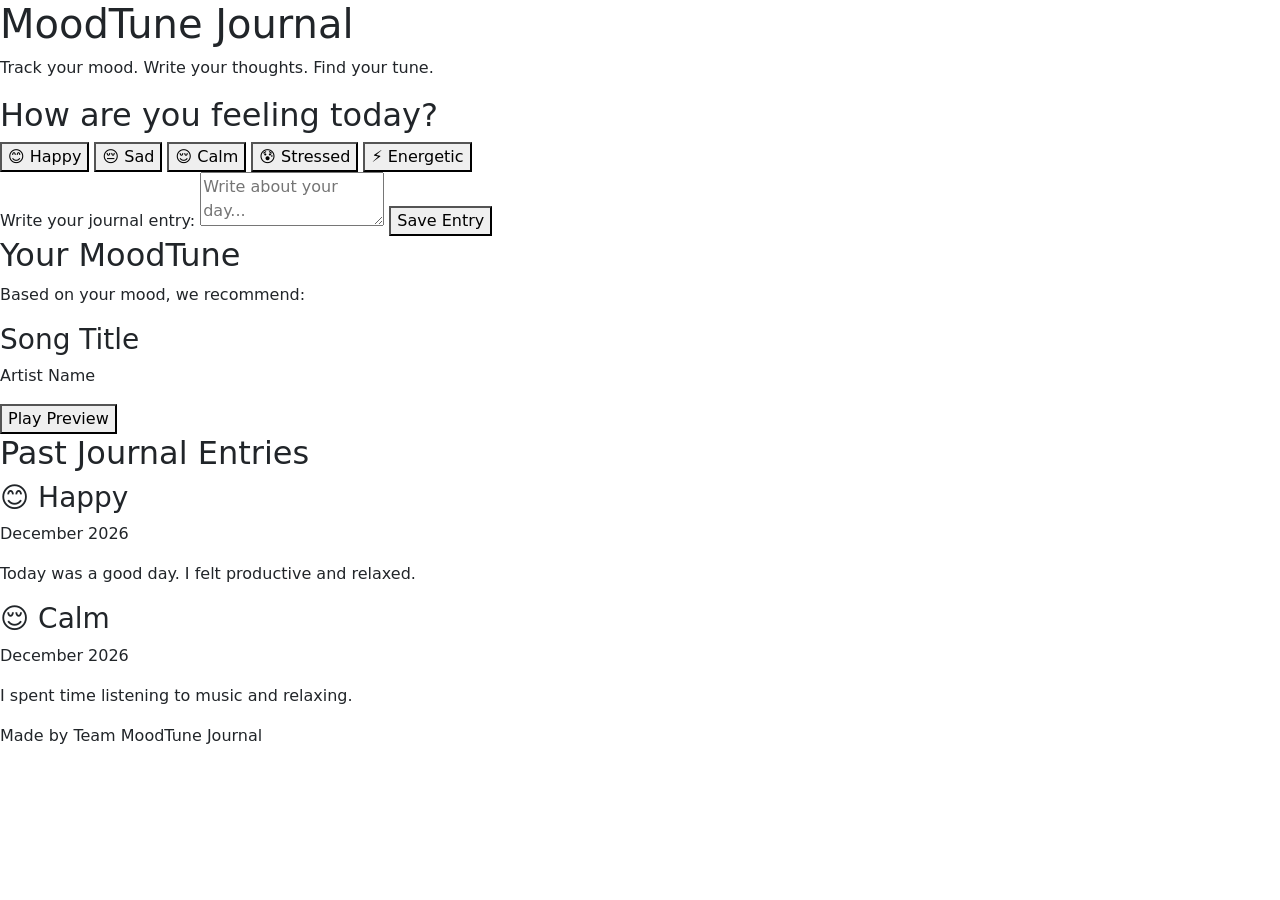
==== Final_Project/index.html @ e27b3568 "started on final project..." ====
<!DOCTYPE html>
<html lang="en">
<head>
  <meta charset="UTF-8" />
  <meta name="viewport" content="width=device-width, initial-scale=1.0" />
  <title>MoodTune Journal</title>
  <link rel="stylesheet" href="https://cdn.jsdelivr.net/npm/bootstrap-icons@1.13.1/font/bootstrap-icons.min.css">
    <link href="https://cdn.jsdelivr.net/npm/bootstrap@5.3.8/dist/css/bootstrap.min.css" rel="stylesheet"
        integrity="sha384-sRIl4kxILFvY47J16cr9ZwB07vP4J8+LH7qKQnuqkuIAvNWLzeN8tE5YBujZqJLB" crossorigin="anonymous">
    <script src="https://cdn.jsdelivr.net/npm/bootstrap@5.3.8/dist/js/bootstrap.bundle.min.js"></script>
  <link rel="stylesheet" href="css.css" />
</head>
<body>

    

  <header>
    <h1>MoodTune Journal</h1>
    <p>Track your mood. Write your thoughts. Find your tune.</p>
  </header>

  <main>
    <section class="journal-card">
      <h2>How are you feeling today?</h2>

      <div class="mood-buttons">
        <button>😊 Happy</button>
        <button>😔 Sad</button>
        <button>😌 Calm</button>
        <button>😰 Stressed</button>
        <button>⚡ Energetic</button>
      </div>

      <label for="journal-entry">Write your journal entry:</label>
      <textarea id="journal-entry" placeholder="Write about your day..."></textarea>

      <button class="save-btn">Save Entry</button>
    </section>

    <section class="music-card">
      <h2>Your MoodTune</h2>
      <p>Based on your mood, we recommend:</p>

      <div class="song-box">
        <h3>Song Title</h3>
        <p>Artist Name</p>
        <button>Play Preview</button>
      </div>
    </section>

    <section class="entries-card">
      <h2>Past Journal Entries</h2>

      <div class="entry">
        <h3>😊 Happy</h3>
        <p class="date">December 2026</p>
        <p>Today was a good day. I felt productive and relaxed.</p>
      </div>

      <div class="entry">
        <h3>😌 Calm</h3>
        <p class="date">December 2026</p>
        <p>I spent time listening to music and relaxing.</p>
      </div>
    </section>
  </main>

  <footer>
    <p>Made by Team MoodTune Journal</p>
  </footer>

</body>
</html>
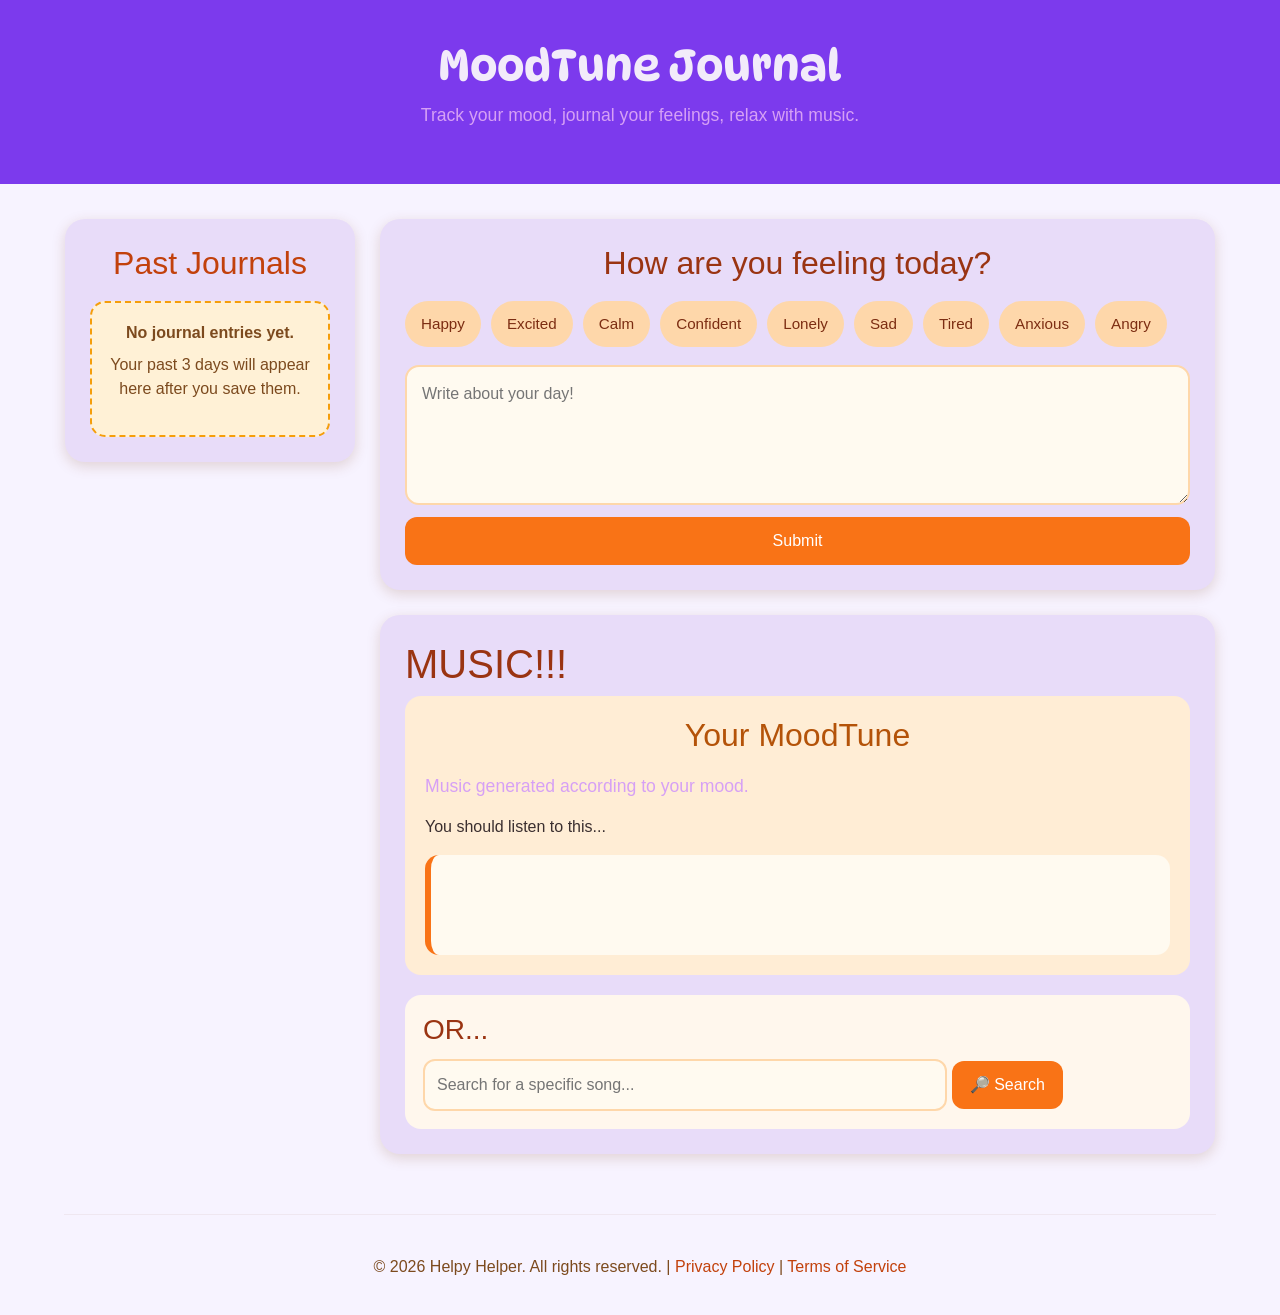
==== commit 4b2d318f: "css changes" ====
--- a/Final_Project/index.html
+++ b/Final_Project/index.html
@@ -1,73 +1,117 @@
 <!DOCTYPE html>
 <html lang="en">
+
 <head>
   <meta charset="UTF-8" />
   <meta name="viewport" content="width=device-width, initial-scale=1.0" />
   <title>MoodTune Journal</title>
+  <link rel="preconnect" href="https://fonts.googleapis.com">
+  <link rel="preconnect" href="https://fonts.gstatic.com" crossorigin>
+  <link href="https://fonts.googleapis.com/css2?family=DynaPuff:wght@400..700&display=swap" rel="stylesheet">
   <link rel="stylesheet" href="https://cdn.jsdelivr.net/npm/bootstrap-icons@1.13.1/font/bootstrap-icons.min.css">
-    <link href="https://cdn.jsdelivr.net/npm/bootstrap@5.3.8/dist/css/bootstrap.min.css" rel="stylesheet"
-        integrity="sha384-sRIl4kxILFvY47J16cr9ZwB07vP4J8+LH7qKQnuqkuIAvNWLzeN8tE5YBujZqJLB" crossorigin="anonymous">
-    <script src="https://cdn.jsdelivr.net/npm/bootstrap@5.3.8/dist/js/bootstrap.bundle.min.js"></script>
+  <!-- BOOTSTRAP -->
+  <link href="https://cdn.jsdelivr.net/npm/bootstrap@5.3.8/dist/css/bootstrap.min.css" rel="stylesheet"
+    integrity="sha384-sRIl4kxILFvY47J16cr9ZwB07vP4J8+LH7qKQnuqkuIAvNWLzeN8tE5YBujZqJLB" crossorigin="anonymous">
+  <script src="https://cdn.jsdelivr.net/npm/bootstrap@5.3.8/dist/js/bootstrap.bundle.min.js"></script>
   <link rel="stylesheet" href="css.css" />
+  <script src="script.js"></script>
 </head>
+
 <body>
 
-    
+  <!-- Header -->
+  <header>
+  <h1 class="logo">MoodTune Journal</h1>
+  <p class="subtext">Track your mood, journal your feelings, relax with music.</p>
 
-  <header>
-    <h1>MoodTune Journal</h1>
-    <p>Track your mood. Write your thoughts. Find your tune.</p>
-  </header>
+  <button type="button" id="history-toggle-btn" class="history-toggle-btn">
+    View Past Journals
+  </button>
+</header>
 
-  <main>
-    <section class="journal-card">
-      <h2>How are you feeling today?</h2>
+  <main class="app-layout">
 
-      <div class="mood-buttons">
-        <button>😊 Happy</button>
-        <button>😔 Sad</button>
-        <button>😌 Calm</button>
-        <button>😰 Stressed</button>
-        <button>⚡ Energetic</button>
+    <!-- History Sidebar -->
+    <aside class="past-journal-sidebar">
+      <h2>Past Journals</h2>
+
+      <!-- Placeholder shown when there are no saved entries -->
+      <div id="empty-placeholder" class="placeholder-card">
+        <p>No journal entries yet.</p>
+        <p>Your past 3 days will appear here after you save them.</p>
       </div>
 
-      <label for="journal-entry">Write your journal entry:</label>
-      <textarea id="journal-entry" placeholder="Write about your day..."></textarea>
+      <!-- Journal cards will be added here by JavaScript -->
+      <div id="past-journal-list" class="past-journal-list"></div>
+    </aside>
 
-      <button class="save-btn">Save Entry</button>
-    </section>
+    <div class="main-content">
 
-    <section class="music-card">
-      <h2>Your MoodTune</h2>
-      <p>Based on your mood, we recommend:</p>
+      <!-- Feeling + Journal Section -->
+      <section class="journal">
+        <h2>How are you feeling today?</h2>
 
-      <div class="song-box">
-        <h3>Song Title</h3>
-        <p>Artist Name</p>
-        <button>Play Preview</button>
-      </div>
-    </section>
+        <form id="journal-form">
+          <div class="mood-buttons">
+            <button type="button" class="mood-btn" id="happy-btn" data-mood="happy">Happy</button>
+            <button type="button" class="mood-btn" id="excited-btn" data-mood="excited">Excited</button>
+            <button type="button" class="mood-btn" id="calm-btn" data-mood="calm">Calm</button>
+            <button type="button" class="mood-btn" id="confident-btn" data-mood="confident">Confident</button>
+            <button type="button" class="mood-btn" id="lonely-btn" data-mood="lonely">Lonely</button>
+            <button type="button" class="mood-btn" id="sad-btn" data-mood="sad">Sad</button>
+            <button type="button" class="mood-btn" id="tired-btn" data-mood="tired">Tired</button>
+            <button type="button" class="mood-btn" id="anxious-btn" data-mood="anxious">Anxious</button>
+            <button type="button" class="mood-btn" id="angry-btn" data-mood="angry">Angry</button>
+          </div>
 
-    <section class="entries-card">
-      <h2>Past Journal Entries</h2>
+          <div class="journal-entry">
+            <textarea id="journal-input" placeholder="Write about your day!"></textarea>
+            <button type="submit" id="journal-submit-btn">Submit</button>
+          </div>
+        </form>
+      </section>
 
-      <div class="entry">
-        <h3>😊 Happy</h3>
-        <p class="date">December 2026</p>
-        <p>Today was a good day. I felt productive and relaxed.</p>
-      </div>
+      <!-- Current Stress Level, optional later -->
 
-      <div class="entry">
-        <h3>😌 Calm</h3>
-        <p class="date">December 2026</p>
-        <p>I spent time listening to music and relaxing.</p>
-      </div>
-    </section>
+      <!-- Music Section -->
+      <section class="music">
+        <h1>MUSIC!!!</h1>
+
+        <div class="recommend-music">
+          <h2 class="title" id="moodtune-title">Your MoodTune</h2>
+          <p class="subtext">Music generated according to your mood.</p>
+          <p>You should listen to this...</p>
+
+          <div class="music-list">
+            <div class="music-card">
+              <!-- Music recommendation will be added here -->
+            </div>
+          </div>
+        </div>
+
+        <div class="music-search">
+          <h3>OR...</h3>
+          <input type="text" id="music-search-input" placeholder="Search for a specific song...">
+          <button type="button" id="music-search-btn">🔎 Search</button>
+        </div>
+      </section>
+
+      <!-- Saved playlists for different moods, optional later -->
+
+    </div>
+
   </main>
 
+  <hr>
+
   <footer>
-    <p>Made by Team MoodTune Journal</p>
+    <p>
+      &copy; 2026 Helpy Helper. All rights reserved. |
+      <a href="#">Privacy Policy</a> |
+      <a href="#">Terms of Service</a>
+    </p>
   </footer>
 
 </body>
+
 </html>
--- a/Final_Project/css.css
+++ b/Final_Project/css.css
@@ -0,0 +1,385 @@
+* {
+  margin: 0;
+  padding: 0;
+  box-sizing: border-box;
+ font-family: "Faculty Glyphic", sans-serif;
+}
+
+
+body {
+  font-family: Arial, sans-serif;
+  background: #f7f3ff;
+  color: #3b2f2f;
+  min-height: 100vh;
+}
+
+/* Header */
+
+header {
+  text-align: center;
+  padding: 40px 20px;
+  background-color: #7c3aed;
+}
+
+.logo {
+font-family: "DynaPuff", cursive;
+  font-size: 2.7rem;
+  color: #f2ebfa;
+  margin-bottom: 10px;
+  transition: transform 0.25s ease;
+
+}
+
+.logo:hover {
+  transform: scale(1.08);
+}
+
+.subtext {
+  color: #d6a0f5;
+  font-size: 1.1rem;
+}
+
+/* Main Layout */
+
+.app-layout {
+  width: 90%;
+  max-width: 1150px;
+  margin: 35px auto;
+  display: flex;
+  gap: 25px;
+  align-items: flex-start;
+}
+
+.main-content {
+  flex: 1;
+}
+
+/* General Cards */
+
+section,
+.past-journal-sidebar {
+  background-color: #e8dcf9;
+  padding: 25px;
+  border-radius: 20px;
+  box-shadow: 0 4px 14px rgba(120, 53, 15, 0.18);
+}
+
+section {
+  margin-bottom: 25px;
+}
+
+h1,
+h2,
+h3 {
+  color: #9a3412;
+}
+
+.journal h2,
+.past-journal-sidebar h2 {
+  margin-bottom: 18px;
+  text-align: center;
+}
+
+/* Past Journal Sidebar */
+
+.past-journal-sidebar {
+  width: 290px;
+  position: sticky;
+  top: 20px;
+}
+
+.past-journal-sidebar h2 {
+  text-align: center;
+  color: #c2410c;
+}
+
+.placeholder-card {
+  background-color: #fff1d6;
+  border: 2px dashed #f59e0b;
+  border-radius: 15px;
+  padding: 18px;
+  text-align: center;
+  color: #7c4a1e;
+}
+
+.placeholder-card p:first-child {
+  font-weight: bold;
+  margin-bottom: 8px;
+}
+
+.past-journal-list {
+  display: flex;
+  flex-direction: column;
+  gap: 15px;
+}
+
+.journal-history-card {
+  background-color: #fff7ed;
+  padding: 15px;
+  border-left: 6px solid #f97316;
+  border-radius: 12px;
+}
+
+.history-toggle-btn {
+  display: none;
+}
+
+
+.journal-date {
+  font-size: 0.9rem;
+  color: #9b6b3d;
+  margin: 6px 0;
+}
+
+/* Hover Effect */
+section,
+.past-journal-sidebar,
+.placeholder-card,
+.journal-history-card,
+.music-card,
+.recommend-music,
+.music-search {
+  transition: transform 0.25s ease, box-shadow 0.25s ease;
+}
+
+section:hover,
+.past-journal-sidebar:hover,
+.placeholder-card:hover,
+.journal-history-card:hover,
+.music-card:hover,
+.recommend-music:hover,
+.music-search:hover {
+  transform: translateY(-5px);
+  box-shadow: 0 8px 20px rgba(120, 53, 15, 0.25);
+}
+
+/* Mood Buttons */
+
+.mood-buttons {
+  display: flex;
+  flex-wrap: wrap;
+  gap: 10px;
+  margin-bottom: 18px;
+}
+
+.mood-btn {
+  border: none;
+  padding: 12px 16px;
+  border-radius: 999px;
+  background-color: #fed7aa;
+  color: #7c2d12;
+  cursor: pointer;
+  font-size: 0.95rem;
+  transition: 0.2s;
+}
+
+.mood-btn:hover {
+  background-color: #fb923c;
+  color: white;
+  transform: translateY(-2px);
+}
+
+.mood-btn.active {
+  background-color: #ea580c;
+  color: white;
+  box-shadow: 0 3px 8px rgba(234, 88, 12, 0.35);
+}
+
+/* Journal Entry */
+
+.journal-entry {
+  display: flex;
+  flex-direction: column;
+  gap: 12px;
+}
+
+#journal-input {
+  width: 100%;
+  min-height: 140px;
+  padding: 15px;
+  border: 2px solid #fed7aa;
+  border-radius: 14px;
+  resize: vertical;
+  font-size: 1rem;
+  background-color: #fffaf0;
+  color: #3b2f2f;
+}
+
+#journal-input:focus {
+  outline: none;
+  border-color: #fb923c;
+}
+
+#journal-submit-btn,
+#music-search-btn {
+  border: none;
+  padding: 12px 18px;
+  border-radius: 12px;
+  background-color: #f97316;
+  color: white;
+  cursor: pointer;
+  font-size: 1rem;
+  transition: 0.2s;
+}
+
+#journal-submit-btn:hover,
+#music-search-btn:hover {
+  background-color: #ea580c;
+}
+
+/* Music Section */
+
+.music h2 {
+  margin-bottom: 18px;
+  color: #b45309;
+  text-align: center;
+}
+
+.recommend-music {
+  background-color: #ffedd5;
+  padding: 20px;
+  border-radius: 16px;
+  margin-bottom: 20px;
+}
+
+.title {
+  margin-bottom: 8px;
+}
+
+.music-list {
+  margin-top: 15px;
+}
+
+.music-card {
+  min-height: 100px;
+  background-color: #fffaf0;
+  border-radius: 14px;
+  padding: 18px;
+  border-left: 6px solid #f97316;
+}
+
+.music-search {
+  background-color: #fff7ed;
+  padding: 18px;
+  border-radius: 16px;
+}
+
+.music-search h3 {
+  margin-bottom: 12px;
+}
+
+#music-search-input {
+  width: 70%;
+  padding: 12px;
+  border: 2px solid #fed7aa;
+  border-radius: 12px;
+  font-size: 1rem;
+  background-color: #fffaf0;
+}
+
+#music-search-input:focus {
+  outline: none;
+  border-color: #fb923c;
+}
+
+/* Footer */
+
+hr {
+  border: none;
+  height: 1px;
+  background-color: rgba(124, 74, 30, 0.25);
+  width: 90%;
+  margin: 20px auto;
+}
+
+footer {
+  text-align: center;
+  padding: 20px;
+  color: #7c4a1e;
+}
+
+footer a {
+  color: #c2410c;
+  text-decoration: none;
+}
+
+footer a:hover {
+  text-decoration: underline;
+}
+
+/* Responsive Design */
+
+@media (max-width: 850px) {  .app-layout {
+    flex-direction: column;
+  }
+
+  .past-journal-sidebar {
+    width: 100%;
+    position: static;
+  }
+
+  #music-search-input {
+    width: 100%;
+    margin-bottom: 10px;
+  }
+
+  #music-search-btn {
+    width: 100%;
+  }
+
+  .history-toggle-btn {
+    display: inline-block;
+    margin-top: 18px;
+    padding: 12px 18px;
+    border: none;
+    border-radius: 999px;
+    background-color: #f97316;
+    color: white;
+    font-size: 1rem;
+    cursor: pointer;
+  }
+
+  .history-toggle-btn:hover {
+    background-color: #ea580c;
+  }
+
+  /* Hide past journal sidebar on mobile by default */
+  .past-journal-sidebar {
+    display: none;
+    width: 100%;
+    position: static;
+}
+}
+
+
+@media (max-width: 500px) {
+  .logo {
+    font-size: 2rem;
+  }
+
+  section,
+  .past-journal-sidebar {
+    padding: 18px;
+  }
+
+  .mood-buttons {
+    flex-direction: column;
+  }
+
+  .mood-btn {
+    width: 100%;
+  }
+}
+
+:root {
+  --purple-dark: #4c1d95;
+  --purple-main: #7c3aed;
+  --purple-light: #a78bfa;
+  --purple-soft: #ede9fe;
+  --purple-bg: #f7f3ff;
+  --text-main: #1f1733;
+  --text-soft: #6b5a8e;
+  --white: #ffffff;
+  --border: #e7ddff;
+  --shadow: 0 16px 40px rgba(76, 29, 149, 0.12);
+}
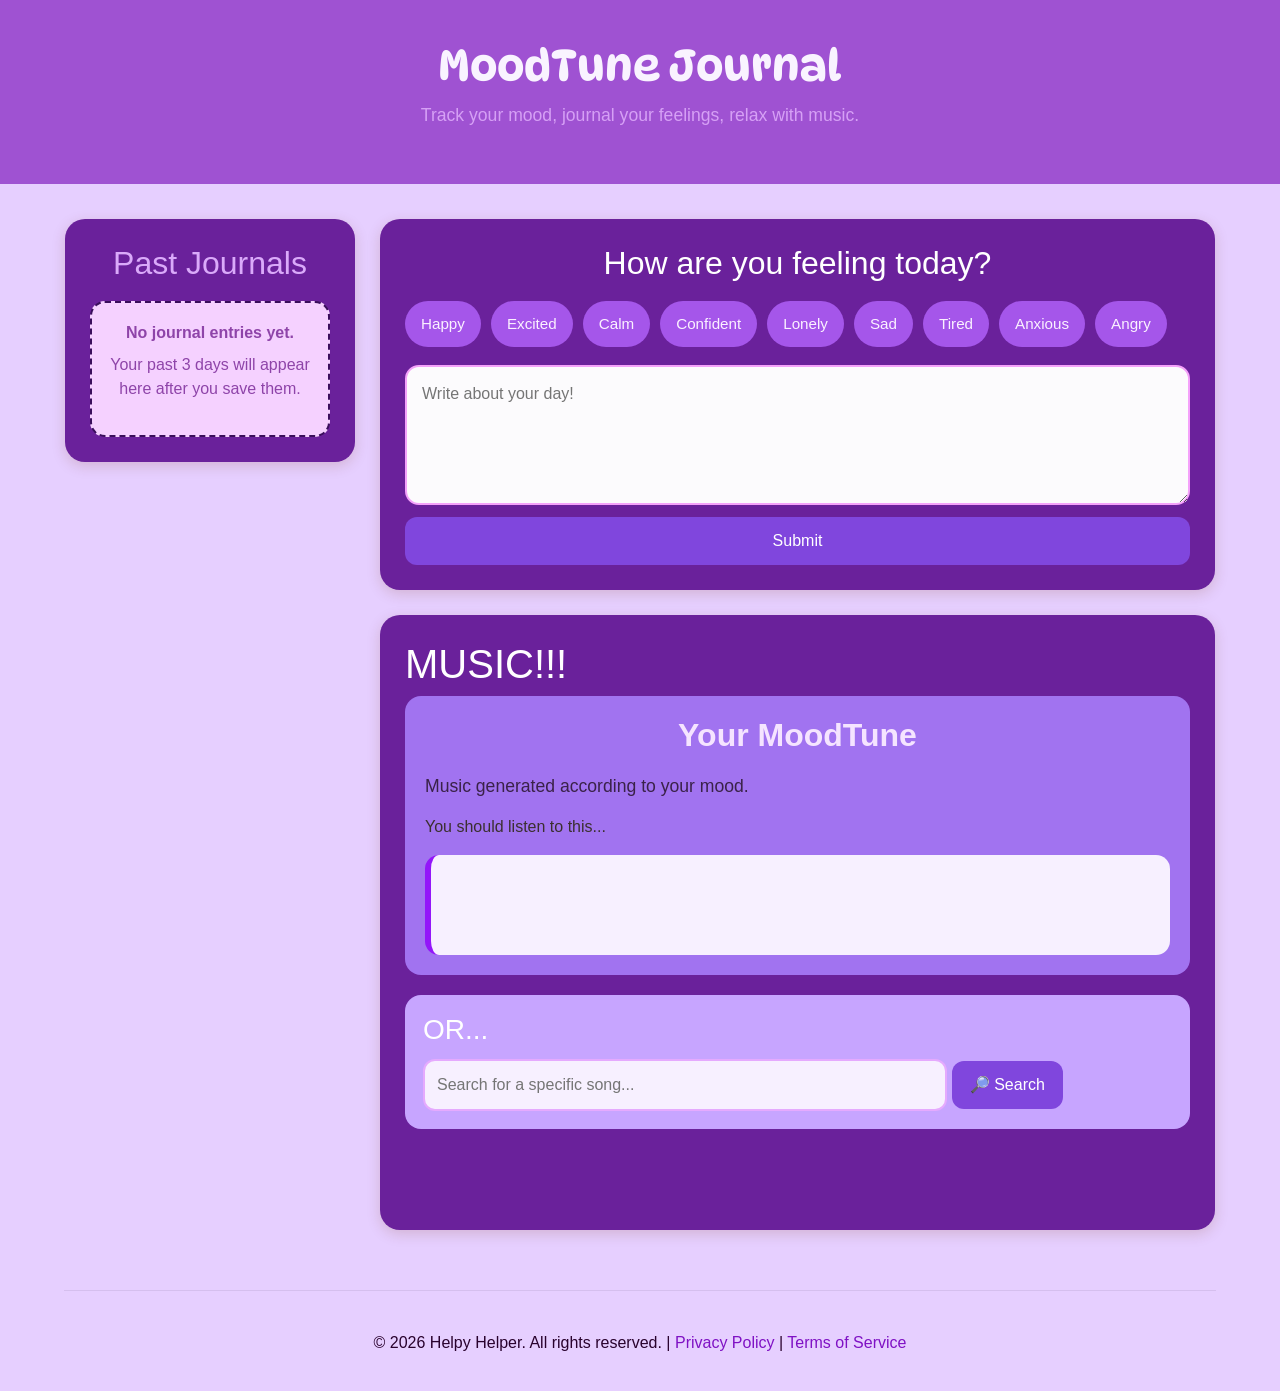
==== commit 1e1bc940: "dfsafdsafadsf" ====
--- a/Final_Project/index.html
+++ b/Final_Project/index.html
@@ -14,20 +14,20 @@
     integrity="sha384-sRIl4kxILFvY47J16cr9ZwB07vP4J8+LH7qKQnuqkuIAvNWLzeN8tE5YBujZqJLB" crossorigin="anonymous">
   <script src="https://cdn.jsdelivr.net/npm/bootstrap@5.3.8/dist/js/bootstrap.bundle.min.js"></script>
   <link rel="stylesheet" href="css.css" />
-  <script src="script.js"></script>
+  <script src="script.js" defer></script>
 </head>
 
 <body>
 
   <!-- Header -->
   <header>
-  <h1 class="logo">MoodTune Journal</h1>
-  <p class="subtext">Track your mood, journal your feelings, relax with music.</p>
+    <h1 class="logo">MoodTune Journal</h1>
+    <p class="subtext">Track your mood, journal your feelings, relax with music.</p>
 
-  <button type="button" id="history-toggle-btn" class="history-toggle-btn">
-    View Past Journals
-  </button>
-</header>
+    <button type="button" id="history-toggle-btn" class="history-toggle-btn">
+      View Past Journals
+    </button>
+  </header>
 
   <main class="app-layout">
 
@@ -79,7 +79,7 @@
 
         <div class="recommend-music">
           <h2 class="title" id="moodtune-title">Your MoodTune</h2>
-          <p class="subtext">Music generated according to your mood.</p>
+          <p class="subtext2">Music generated according to your mood.</p>
           <p>You should listen to this...</p>
 
           <div class="music-list">
@@ -93,6 +93,11 @@
           <h3>OR...</h3>
           <input type="text" id="music-search-input" placeholder="Search for a specific song...">
           <button type="button" id="music-search-btn">🔎 Search</button>
+        </div>
+
+        <div id="music-search-results">
+          <p class="status"></p>
+          
         </div>
       </section>
 
--- a/Final_Project/css.css
+++ b/Final_Project/css.css
@@ -2,13 +2,13 @@
   margin: 0;
   padding: 0;
   box-sizing: border-box;
- font-family: "Faculty Glyphic", sans-serif;
+  font-family: "Faculty Glyphic", sans-serif;
 }
 
 
 body {
   font-family: Arial, sans-serif;
-  background: #f7f3ff;
+  background: #e6cfff;
   color: #3b2f2f;
   min-height: 100vh;
 }
@@ -18,13 +18,13 @@
 header {
   text-align: center;
   padding: 40px 20px;
-  background-color: #7c3aed;
+  background-color: #9f52d2;
 }
 
 .logo {
-font-family: "DynaPuff", cursive;
+  font-family: "DynaPuff", cursive;
   font-size: 2.7rem;
-  color: #f2ebfa;
+  color: #f9f3ff;
   margin-bottom: 10px;
   transition: transform 0.25s ease;
 
@@ -32,10 +32,16 @@
 
 .logo:hover {
   transform: scale(1.08);
+  cursor: pointer;
 }
 
 .subtext {
   color: #d6a0f5;
+  font-size: 1.1rem;
+}
+
+.subtext2 {
+  color: #3a2248;
   font-size: 1.1rem;
 }
 
@@ -58,7 +64,7 @@
 
 section,
 .past-journal-sidebar {
-  background-color: #e8dcf9;
+  background-color: #6a219b;
   padding: 25px;
   border-radius: 20px;
   box-shadow: 0 4px 14px rgba(120, 53, 15, 0.18);
@@ -71,7 +77,7 @@
 h1,
 h2,
 h3 {
-  color: #9a3412;
+  color: #ffffff;
 }
 
 .journal h2,
@@ -90,16 +96,16 @@
 
 .past-journal-sidebar h2 {
   text-align: center;
-  color: #c2410c;
+  color: #daaafa;
 }
 
 .placeholder-card {
-  background-color: #fff1d6;
-  border: 2px dashed #f59e0b;
+  background-color: #f5d1ff;
+  border: 2px dashed #3a0e5c;
   border-radius: 15px;
   padding: 18px;
   text-align: center;
-  color: #7c4a1e;
+  color: #8e44a9;
 }
 
 .placeholder-card p:first-child {
@@ -114,9 +120,9 @@
 }
 
 .journal-history-card {
-  background-color: #fff7ed;
+  background-color: #efc6ff;
   padding: 15px;
-  border-left: 6px solid #f97316;
+  border-left: 6px solid #8b00fd;
   border-radius: 12px;
 }
 
@@ -127,7 +133,7 @@
 
 .journal-date {
   font-size: 0.9rem;
-  color: #9b6b3d;
+  color: #502684;
   margin: 6px 0;
 }
 
@@ -150,7 +156,7 @@
 .recommend-music:hover,
 .music-search:hover {
   transform: translateY(-5px);
-  box-shadow: 0 8px 20px rgba(120, 53, 15, 0.25);
+  box-shadow: 0 8px 20px rgba(32, 8, 68, 0.25);
 }
 
 /* Mood Buttons */
@@ -166,23 +172,23 @@
   border: none;
   padding: 12px 16px;
   border-radius: 999px;
-  background-color: #fed7aa;
-  color: #7c2d12;
+  background-color: #a556ea;
+  color: #fbf1ff;
   cursor: pointer;
   font-size: 0.95rem;
   transition: 0.2s;
 }
 
 .mood-btn:hover {
-  background-color: #fb923c;
+  background-color: #8000ff;
   color: white;
   transform: translateY(-2px);
 }
 
 .mood-btn.active {
-  background-color: #ea580c;
+  background-color: #8000ff;
   color: white;
-  box-shadow: 0 3px 8px rgba(234, 88, 12, 0.35);
+  box-shadow: 0 3px 8px rgba(69, 8, 109, 0.35);
 }
 
 /* Journal Entry */
@@ -197,17 +203,17 @@
   width: 100%;
   min-height: 140px;
   padding: 15px;
-  border: 2px solid #fed7aa;
+  border: 2px solid hwb(296 63% 2%);
   border-radius: 14px;
   resize: vertical;
   font-size: 1rem;
-  background-color: #fffaf0;
-  color: #3b2f2f;
+  background-color: #fcfbfd;
+  color: #2f0230;
 }
 
 #journal-input:focus {
   outline: none;
-  border-color: #fb923c;
+  border-color: #c800ff;
 }
 
 #journal-submit-btn,
@@ -215,7 +221,7 @@
   border: none;
   padding: 12px 18px;
   border-radius: 12px;
-  background-color: #f97316;
+  background-color: #8046dd;
   color: white;
   cursor: pointer;
   font-size: 1rem;
@@ -224,19 +230,20 @@
 
 #journal-submit-btn:hover,
 #music-search-btn:hover {
-  background-color: #ea580c;
+  background-color: #6d12c8;
 }
 
 /* Music Section */
 
 .music h2 {
   margin-bottom: 18px;
-  color: #b45309;
-  text-align: center;
+  color: #f5e4ff;
+  text-align: center;
+  font-weight: bold;
 }
 
 .recommend-music {
-  background-color: #ffedd5;
+  background-color: #a173f0;
   padding: 20px;
   border-radius: 16px;
   margin-bottom: 20px;
@@ -252,14 +259,14 @@
 
 .music-card {
   min-height: 100px;
-  background-color: #fffaf0;
+  background-color: #f7f0ff;
   border-radius: 14px;
   padding: 18px;
-  border-left: 6px solid #f97316;
+  border-left: 6px solid #9316f9;
 }
 
 .music-search {
-  background-color: #fff7ed;
+  background-color: #c7a5ff;
   padding: 18px;
   border-radius: 16px;
 }
@@ -271,15 +278,52 @@
 #music-search-input {
   width: 70%;
   padding: 12px;
-  border: 2px solid #fed7aa;
+  border: 2px solid #e5aafe;
   border-radius: 12px;
   font-size: 1rem;
-  background-color: #fffaf0;
+  background-color: #f7f0ff;
 }
 
 #music-search-input:focus {
   outline: none;
-  border-color: #fb923c;
+  border-color: #9b3cfb;
+}
+
+.music-search-card {
+  min-height: 100px;
+  background-color: #f7f0ff;
+  border-radius: 14px;
+  padding: 18px;
+  border-left: 6px solid #9316f9;
+  margin: 10px;
+  flex: 1 1 30%;
+  display: flex;
+  flex-direction: column;
+  align-items: center;
+  transition: 0.3s ease
+}
+
+.music-search-card:hover {
+  transform: translateY(-6px);
+}
+
+.music-search-card h3 {
+  color: #29022d;
+  font-weight: bold;
+  text-align: center
+}
+
+.music-search-card img {
+  justify-items: center;
+  border-radius: 10px;
+}
+
+#music-search-results {
+  padding: 10px 30px;
+  margin: 20px;
+  display: flex;
+  flex-wrap: wrap;
+  gap: 8px;
 }
 
 /* Footer */
@@ -287,7 +331,7 @@
 hr {
   border: none;
   height: 1px;
-  background-color: rgba(124, 74, 30, 0.25);
+  background-color: rgba(23, 0, 32, 0.299);
   width: 90%;
   margin: 20px auto;
 }
@@ -295,11 +339,11 @@
 footer {
   text-align: center;
   padding: 20px;
-  color: #7c4a1e;
+  color: #29022d;
 }
 
 footer a {
-  color: #c2410c;
+  color: #7f11c4;
   text-decoration: none;
 }
 
@@ -309,7 +353,8 @@
 
 /* Responsive Design */
 
-@media (max-width: 850px) {  .app-layout {
+@media (max-width: 850px) {
+  .app-layout {
     flex-direction: column;
   }
 
@@ -348,7 +393,7 @@
     display: none;
     width: 100%;
     position: static;
-}
+  }
 }
 
 
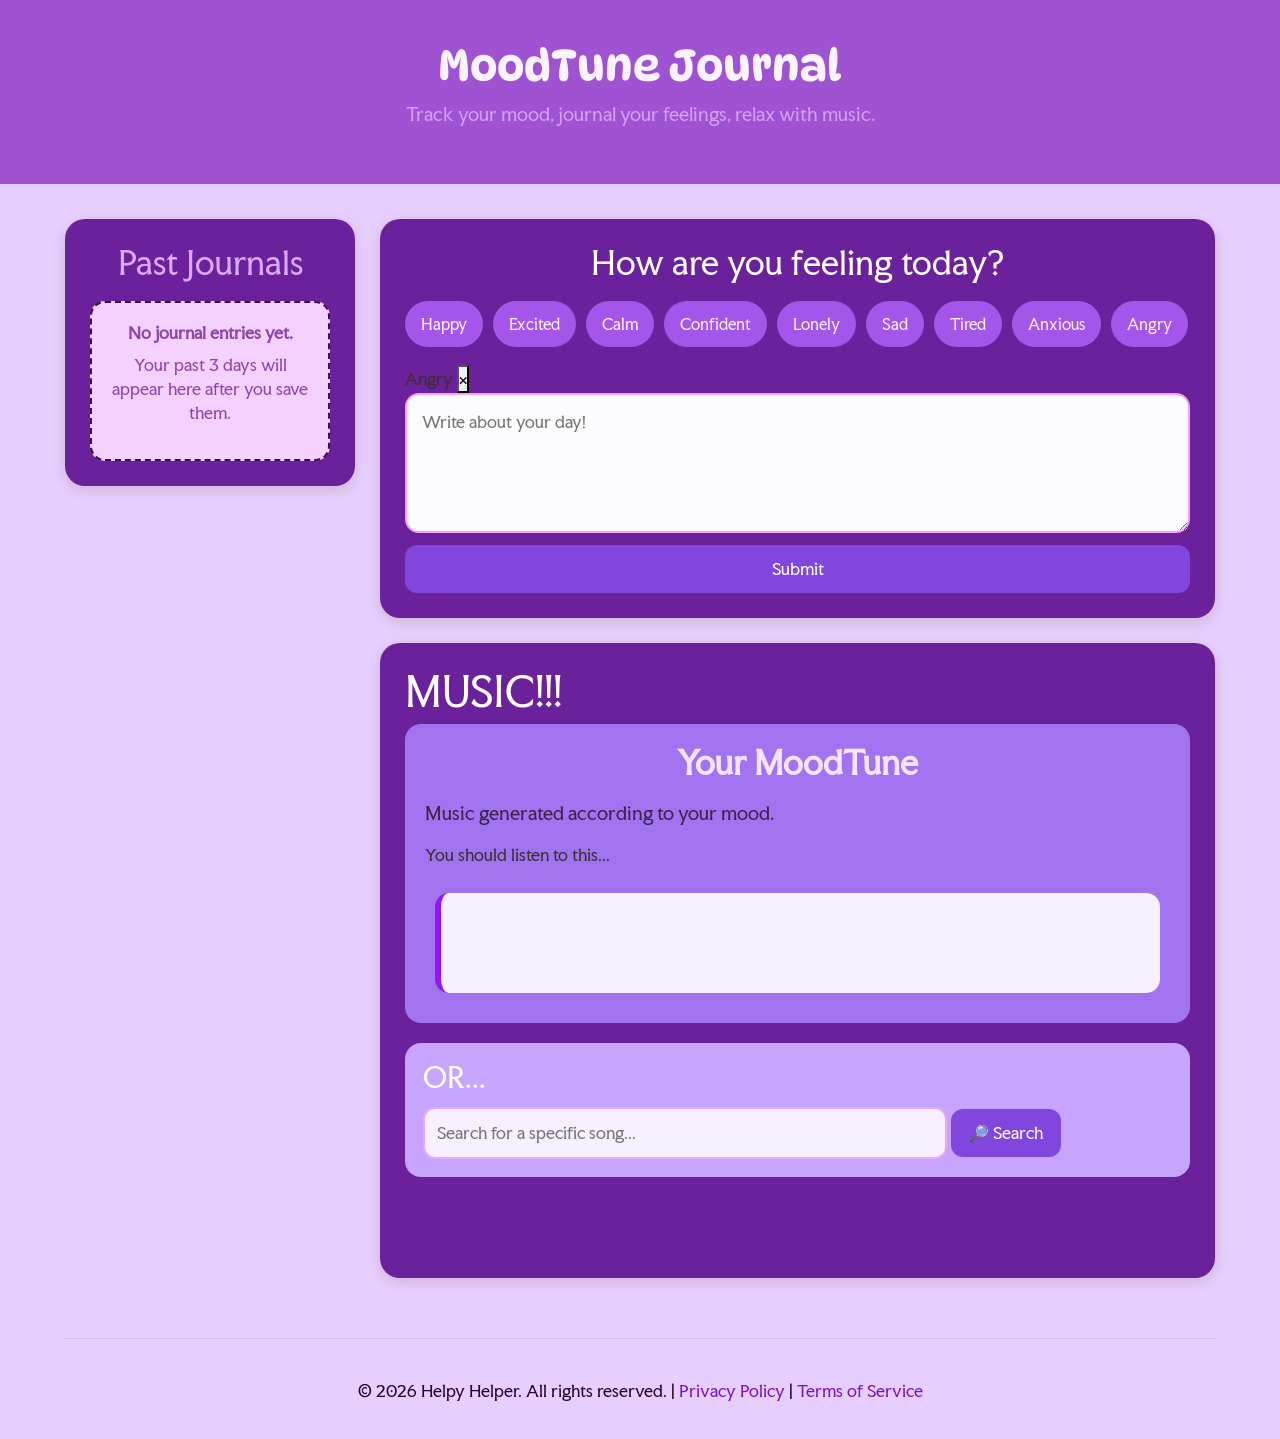
==== commit 070395c1: "ALMOST DONE WITH THE MOOD REC MUSIC!!" ====
--- a/Final_Project/index.html
+++ b/Final_Project/index.html
@@ -1,122 +1,164 @@
 <!DOCTYPE html>
 <html lang="en">
 
+
 <head>
-  <meta charset="UTF-8" />
-  <meta name="viewport" content="width=device-width, initial-scale=1.0" />
-  <title>MoodTune Journal</title>
-  <link rel="preconnect" href="https://fonts.googleapis.com">
-  <link rel="preconnect" href="https://fonts.gstatic.com" crossorigin>
-  <link href="https://fonts.googleapis.com/css2?family=DynaPuff:wght@400..700&display=swap" rel="stylesheet">
-  <link rel="stylesheet" href="https://cdn.jsdelivr.net/npm/bootstrap-icons@1.13.1/font/bootstrap-icons.min.css">
-  <!-- BOOTSTRAP -->
-  <link href="https://cdn.jsdelivr.net/npm/bootstrap@5.3.8/dist/css/bootstrap.min.css" rel="stylesheet"
-    integrity="sha384-sRIl4kxILFvY47J16cr9ZwB07vP4J8+LH7qKQnuqkuIAvNWLzeN8tE5YBujZqJLB" crossorigin="anonymous">
-  <script src="https://cdn.jsdelivr.net/npm/bootstrap@5.3.8/dist/js/bootstrap.bundle.min.js"></script>
-  <link rel="stylesheet" href="css.css" />
-  <script src="script.js" defer></script>
+ <meta charset="UTF-8" />
+ <meta name="viewport" content="width=device-width, initial-scale=1.0" />
+ <title>MoodTune Journal</title>
+ <!-- Fonts -->
+ <link rel="preconnect" href="https://fonts.googleapis.com">
+ <link rel="preconnect" href="https://fonts.gstatic.com" crossorigin>
+ <link href="https://fonts.googleapis.com/css2?family=DynaPuff:wght@400..700&display=swap" rel="stylesheet">
+ <link rel="stylesheet" href="https://cdn.jsdelivr.net/npm/bootstrap-icons@1.13.1/font/bootstrap-icons.min.css">
+
+
+ <link rel="preconnect" href="https://fonts.googleapis.com">
+ <link rel="preconnect" href="https://fonts.gstatic.com" crossorigin>
+ <link href="https://fonts.googleapis.com/css2?family=DynaPuff:wght@400..700&family=Faculty+Glyphic&display=swap"
+   rel="stylesheet">
+
+
+ <!-- BOOTSTRAP -->
+ <link href="https://cdn.jsdelivr.net/npm/bootstrap@5.3.8/dist/css/bootstrap.min.css" rel="stylesheet"
+   integrity="sha384-sRIl4kxILFvY47J16cr9ZwB07vP4J8+LH7qKQnuqkuIAvNWLzeN8tE5YBujZqJLB" crossorigin="anonymous">
+ <script src="https://cdn.jsdelivr.net/npm/bootstrap@5.3.8/dist/js/bootstrap.bundle.min.js"></script>
+ <link rel="stylesheet" href="css.css" />
+ <script src="script.js" defer></script>
 </head>
+
 
 <body>
 
-  <!-- Header -->
-  <header>
-    <h1 class="logo">MoodTune Journal</h1>
-    <p class="subtext">Track your mood, journal your feelings, relax with music.</p>
 
-    <button type="button" id="history-toggle-btn" class="history-toggle-btn">
-      View Past Journals
-    </button>
-  </header>
+ <!-- Header -->
+ <header>
+   <h1 class="logo">MoodTune Journal</h1>
+   <p class="subtext">Track your mood, journal your feelings, relax with music.</p>
 
-  <main class="app-layout">
 
-    <!-- History Sidebar -->
-    <aside class="past-journal-sidebar">
-      <h2>Past Journals</h2>
+   <button type="button" id="history-toggle-btn" class="history-toggle-btn">
+     View Past Journals
+   </button>
+ </header>
 
-      <!-- Placeholder shown when there are no saved entries -->
-      <div id="empty-placeholder" class="placeholder-card">
-        <p>No journal entries yet.</p>
-        <p>Your past 3 days will appear here after you save them.</p>
-      </div>
 
-      <!-- Journal cards will be added here by JavaScript -->
-      <div id="past-journal-list" class="past-journal-list"></div>
-    </aside>
+ <main class="app-layout">
 
-    <div class="main-content">
 
-      <!-- Feeling + Journal Section -->
-      <section class="journal">
-        <h2>How are you feeling today?</h2>
+   <!-- History Sidebar -->
+   <aside class="past-journal-sidebar">
+     <h2>Past Journals</h2>
 
-        <form id="journal-form">
-          <div class="mood-buttons">
-            <button type="button" class="mood-btn" id="happy-btn" data-mood="happy">Happy</button>
-            <button type="button" class="mood-btn" id="excited-btn" data-mood="excited">Excited</button>
-            <button type="button" class="mood-btn" id="calm-btn" data-mood="calm">Calm</button>
-            <button type="button" class="mood-btn" id="confident-btn" data-mood="confident">Confident</button>
-            <button type="button" class="mood-btn" id="lonely-btn" data-mood="lonely">Lonely</button>
-            <button type="button" class="mood-btn" id="sad-btn" data-mood="sad">Sad</button>
-            <button type="button" class="mood-btn" id="tired-btn" data-mood="tired">Tired</button>
-            <button type="button" class="mood-btn" id="anxious-btn" data-mood="anxious">Anxious</button>
-            <button type="button" class="mood-btn" id="angry-btn" data-mood="angry">Angry</button>
-          </div>
 
-          <div class="journal-entry">
-            <textarea id="journal-input" placeholder="Write about your day!"></textarea>
-            <button type="submit" id="journal-submit-btn">Submit</button>
-          </div>
-        </form>
-      </section>
+     <!-- Placeholder shown when there are no saved entries -->
+     <div id="empty-placeholder" class="placeholder-card">
+       <p>No journal entries yet.</p>
+       <p>Your past 3 days will appear here after you save them.</p>
+     </div>
 
-      <!-- Current Stress Level, optional later -->
 
-      <!-- Music Section -->
+     <!-- Journal cards will be added here by JavaScript -->
+     <div id="past-journal-list" class="past-journal-list"></div>
+   </aside>
+
+
+   <div class="main-content">
+
+
+     <!-- Feeling + Journal Section -->
+     <section class="journal">
+       <h2>How are you feeling today?</h2>
+
+
+       <form id="journal-form">
+         <div class="mood-buttons">
+           <button type="button" class="mood-btn" id="happy-btn" data-mood="happy">Happy</button>
+           <button type="button" class="mood-btn" id="excited-btn" data-mood="excited">Excited</button>
+           <button type="button" class="mood-btn" id="calm-btn" data-mood="calm">Calm</button>
+           <button type="button" class="mood-btn" id="confident-btn" data-mood="confident">Confident</button>
+           <button type="button" class="mood-btn" id="lonely-btn" data-mood="lonely">Lonely</button>
+           <button type="button" class="mood-btn" id="sad-btn" data-mood="sad">Sad</button>
+           <button type="button" class="mood-btn" id="tired-btn" data-mood="tired">Tired</button>
+           <button type="button" class="mood-btn" id="anxious-btn" data-mood="anxious">Anxious</button>
+           <button type="button" class="mood-btn" id="angry-btn" data-mood="angry">Angry</button>
+         </div>
+
+
+         <!-- Clearing button -->
+         <div id="selected-mood-display" class="selected-mood-display hidden">
+           <span id="selected-mood-emoji" ></span>
+           <span id="selected-mood-text">Angry</span>
+           <button type="button" id="clear-mood-btn">×</button>
+         </div>
+
+
+         <div class="journal-entry">
+           <textarea id="journal-input" placeholder="Write about your day!"></textarea>
+           <button type="submit" id="journal-submit-btn">Submit</button>
+         </div>
+       </form>
+     </section>
+
+
+     <!-- Current Stress Level, optional later -->
+
+
+     <!-- Music Section -->
       <section class="music">
-        <h1>MUSIC!!!</h1>
+       <h1>MUSIC!!!</h1>
 
-        <div class="recommend-music">
-          <h2 class="title" id="moodtune-title">Your MoodTune</h2>
-          <p class="subtext2">Music generated according to your mood.</p>
-          <p>You should listen to this...</p>
 
-          <div class="music-list">
-            <div class="music-card">
-              <!-- Music recommendation will be added here -->
-            </div>
-          </div>
-        </div>
+       <div class="recommend-music">
+         <h2 class="title" id="moodtune-title">Your MoodTune</h2>
+         <p class="subtext2">Music generated according to your mood.</p>
+         <p>You should listen to this...</p>
 
-        <div class="music-search">
-          <h3>OR...</h3>
-          <input type="text" id="music-search-input" placeholder="Search for a specific song...">
-          <button type="button" id="music-search-btn">🔎 Search</button>
-        </div>
 
-        <div id="music-search-results">
-          <p class="status"></p>
-          
-        </div>
-      </section>
+         <div class="music-list">
+           <div class="music-card">
+             <!-- Music recommendation will be added here -->
+           </div>
+         </div>
+       </div>
 
-      <!-- Saved playlists for different moods, optional later -->
 
-    </div>
+       <div class="music-search">
+         <h3>OR...</h3>
+         <input type="text" id="music-search-input" placeholder="Search for a specific song...">
+         <button type="button" id="music-search-btn">🔎 Search</button>
+       </div>
 
-  </main>
 
-  <hr>
+       <div id="music-search-results">
+         <p class="status"></p>
+        
+       </div>
+     </section>
 
-  <footer>
-    <p>
-      &copy; 2026 Helpy Helper. All rights reserved. |
-      <a href="#">Privacy Policy</a> |
-      <a href="#">Terms of Service</a>
-    </p>
-  </footer>
+
+     <!-- Saved playlists for different moods, optional later -->
+
+
+   </div>
+
+
+ </main>
+
+
+ <hr>
+
+
+ <footer>
+   <p>
+     &copy; 2026 Helpy Helper. All rights reserved. |
+     <a href="#">Privacy Policy</a> |
+     <a href="#">Terms of Service</a>
+   </p>
+ </footer>
+
 
 </body>
 
-</html>+
+</html>
--- a/Final_Project/css.css
+++ b/Final_Project/css.css
@@ -255,14 +255,21 @@
 
 .music-list {
   margin-top: 15px;
+  display: flex;
 }
 
 .music-card {
-  min-height: 100px;
+    min-height: 100px;
   background-color: #f7f0ff;
   border-radius: 14px;
   padding: 18px;
   border-left: 6px solid #9316f9;
+  margin: 10px;
+  flex: 1 1 30%;
+  display: flex;
+  flex-direction: column;
+  align-items: center;
+  transition: 0.3s ease
 }
 
 .music-search {
